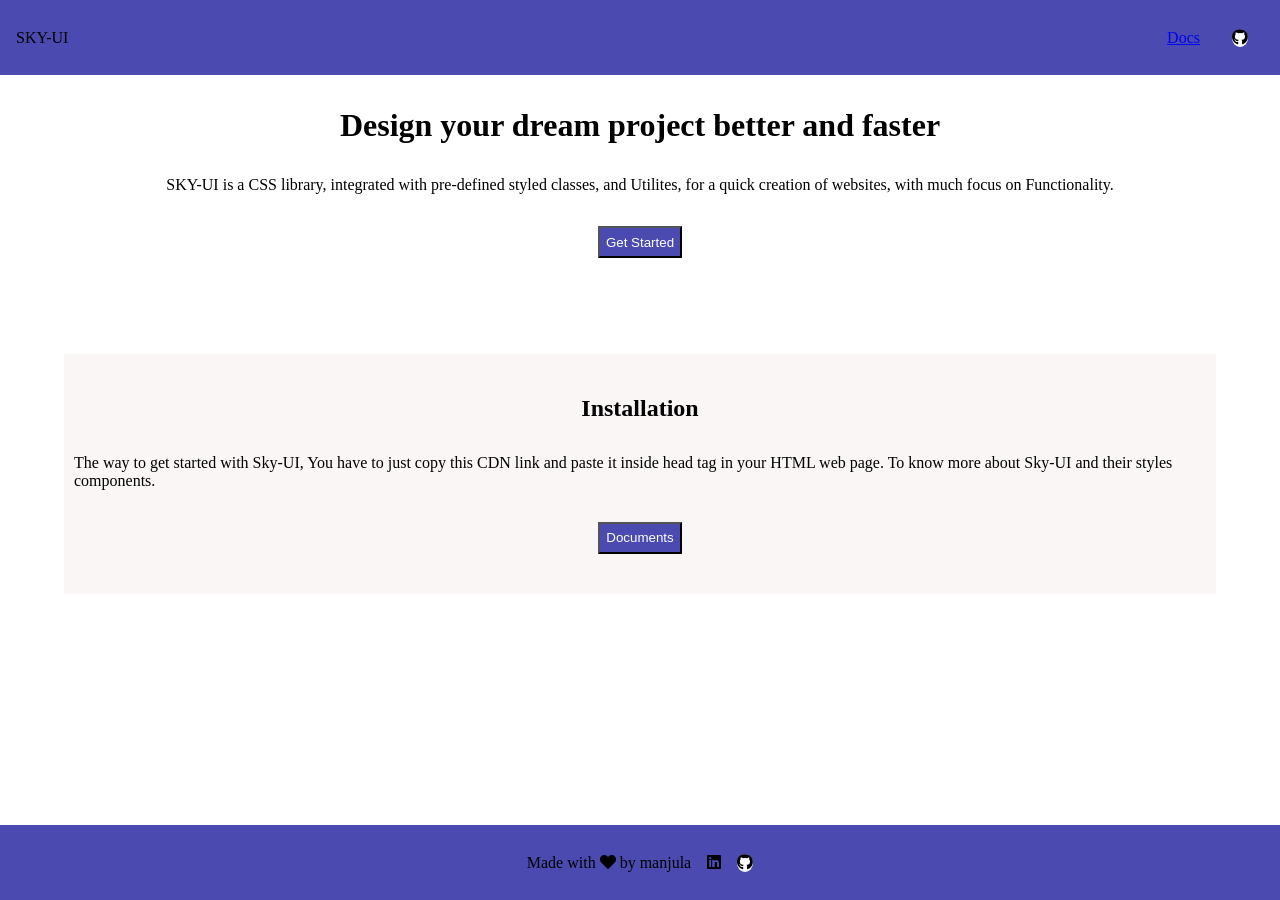
==== index.html @ 5a699beb "intial commit" ====
<!DOCTYPE html>
<html lang="en">
<head>
    <meta charset="UTF-8">
    <meta http-equiv="X-UA-Compatible" content="IE=edge">
    <meta name="viewport" content="width=device-width, initial-scale=1.0">
    <title>skyui</title>
    <link rel="stylesheet" href="https://use.fontawesome.com/releases/v5.15.4/css/all.css"
        integrity="sha384-DyZ88mC6Up2uqS4h/KRgHuoeGwBcD4Ng9SiP4dIRy0EXTlnuz47vAwmeGwVChigm" crossorigin="anonymous">
    <link rel="stylesheet" href="style.css">

</head>

<body>

    <header>
        <div id="header-title">SKY-UI</div>
        <div class="nav-contents">
        <div id="header-nav-link "><a href="#">Docs</a></div>
        <div class="github-icon"><i class="fab fa-github"></i>
            </div>
        </div>

    </header>

    <div id="container">
        <h1>Design your dream project better and faster</h1>
        <p>SKY-UI is a CSS library, integrated with pre-defined styled classes, and Utilites, for a quick creation of websites, with much focus on Functionality.
        </p>
        <button class="primary-btn"> Get Started</button>

    </div>

        <div class="subcontainer">

           <h2>Installation</h2>

          <p>The way to get started with Sky-UI, You have to just copy this CDN link and paste it inside head tag in your HTML web page.
            To know more about Sky-UI and their styles components.</p>

            <button class="primary-btn">Documents</button>

        </div>
        


            <footer class="footer-container">


                <div>Made with <i class="fas fa-heart"></i> by manjula </div>

                <div class= "icon-linkedln"><i class="fab fa-linkedin"></i></div>

                <div class="github-icon"><i class="fab fa-github"></i>
                </div>
            

            </footer>

    
</body>
</html>
---- style.css ----
@import url(components.css);
@import url('https://fonts.googleapis.com/css2?family=Source+Sans+Pro:wght@300&display=swap');


header{
    background-color: var(--primary-color);
    display: flex;
    justify-content: space-between;
    height: 75px;
    align-items: center;
    padding-left: 1rem;
}


.nav-contents{
    display: flex;
    gap: 2rem;
    margin: 2rem;
}

#container{
    display: flex;
    flex-direction: column;
    justify-content: center;
    align-items: center;
    max-width: 90%;
    padding: 2rem;
    margin: 0 auto;
    gap:2rem;

}

.primary-btn{
    background-color: var(--primary-color);
    height: 2rem;
    color: white;
    
}

.subcontainer{
    display: flex;
    justify-content: center;
    align-items: center;
    gap:2rem;
}

.subcontainer{
    display: flex;
    flex-direction: column;
    align-items: center;
    background-color: rgb(250, 246, 246);
    height: 15rem;
    justify-content: center;
    margin: 4rem;
    padding: 10px;
    
}


.footer-container{
    display: flex;
    background-color: var(--primary-color);
    height: 75px;
    align-items: center;
    justify-content: center;
    gap: 1rem;
    position: absolute;
    width: 100%;
    bottom: 0;

}

.github-icon{
    background-color: white;
    border-radius: 50%;
    width: 16px;
}
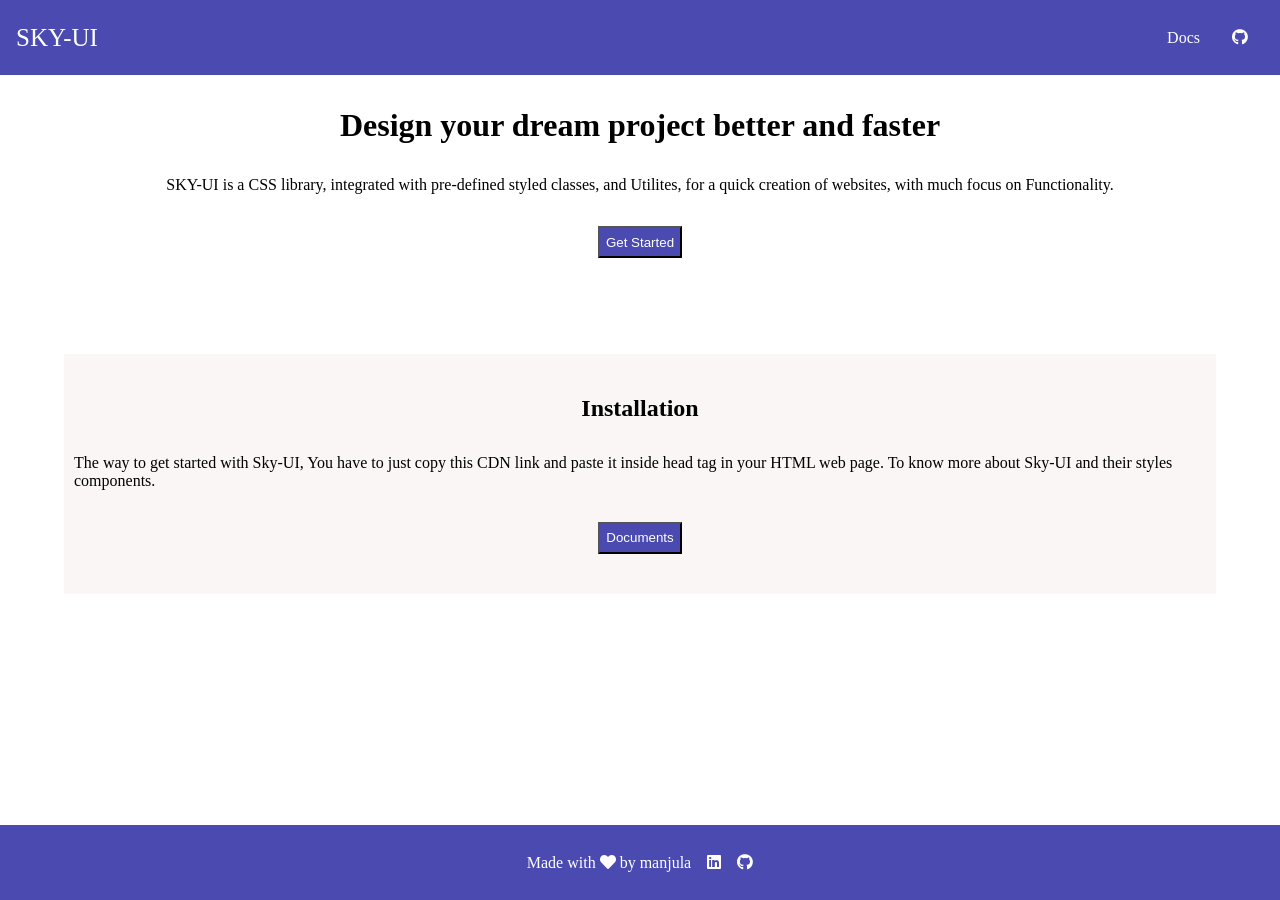
==== commit 8e26ac73: "updated the file names" ====
--- a/index.html
+++ b/index.html
@@ -4,10 +4,10 @@
     <meta charset="UTF-8">
     <meta http-equiv="X-UA-Compatible" content="IE=edge">
     <meta name="viewport" content="width=device-width, initial-scale=1.0">
-    <title>skyui</title>
+    <title> skyui</title>
     <link rel="stylesheet" href="https://use.fontawesome.com/releases/v5.15.4/css/all.css"
         integrity="sha384-DyZ88mC6Up2uqS4h/KRgHuoeGwBcD4Ng9SiP4dIRy0EXTlnuz47vAwmeGwVChigm" crossorigin="anonymous">
-    <link rel="stylesheet" href="style.css">
+    <link rel="stylesheet" href="landingpage.css">
 
 </head>
 
@@ -38,7 +38,8 @@
           <p>The way to get started with Sky-UI, You have to just copy this CDN link and paste it inside head tag in your HTML web page.
             To know more about Sky-UI and their styles components.</p>
 
-            <button class="primary-btn">Documents</button>
+            <button class="primary-btn"> <a href="/componets.html" >Documents</a>
+            </button>
 
         </div>
         
--- a/landingpage.css
+++ b/landingpage.css
@@ -0,0 +1,90 @@
+@import url(components.css);
+@import url('https://fonts.googleapis.com/css2?family=Source+Sans+Pro:wght@300&display=swap');
+
+
+header{
+    background-color: var(--primary-color);
+    display: flex;
+    justify-content: space-between;
+    height: 75px;
+    align-items: center;
+    padding-left: 1rem;
+    color: white;
+}
+
+
+.nav-contents{
+    display: flex;
+    gap: 2rem;
+    margin: 2rem;
+}
+
+#container{
+    display: flex;
+    flex-direction: column;
+    justify-content: center;
+    align-items: center;
+    max-width: 90%;
+    padding: 2rem;
+    margin: 0 auto;
+    gap:2rem;
+
+}
+
+.primary-btn{
+    background-color: var(--primary-color);
+    height: 2rem;
+    color: white;
+
+    
+}
+
+.primary-btn a{
+    color: white;
+    text-decoration: none;
+
+}
+
+.subcontainer{
+    display: flex;
+    justify-content: center;
+    align-items: center;
+    gap:2rem;
+}
+
+.subcontainer{
+    display: flex;
+    flex-direction: column;
+    align-items: center;
+    background-color: rgb(250, 246, 246);
+    height: 15rem;
+    justify-content: center;
+    margin: 4rem;
+    padding: 10px;
+    
+}
+
+
+.footer-container{
+    display: flex;
+    background-color: var(--primary-color);
+    height: 75px;
+    align-items: center;
+    justify-content: center;
+    gap: 1rem;
+    position: absolute;
+    width: 100%;
+    bottom: 0;
+    color: white;
+
+}
+
+#header-title{
+    color: white;
+    font-size: 25px;
+}
+a{
+    text-decoration: none;
+    color: var(--off-white);
+}
+
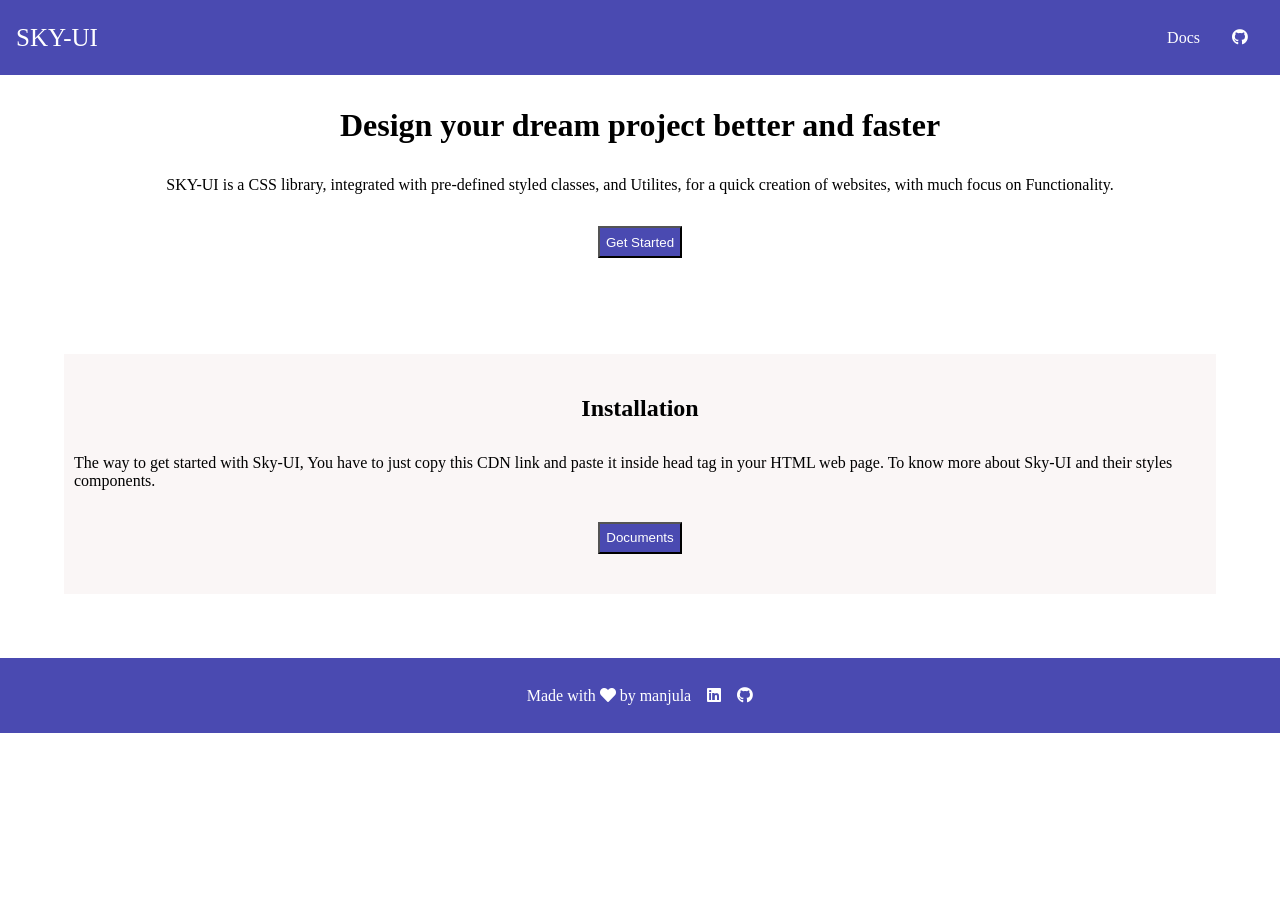
==== commit 536f2b53: "Merge branch 'main' of https://github.com/svmanjula/skyui" ====
--- a/index.html
+++ b/index.html
@@ -60,4 +60,4 @@
 
     
 </body>
-</html>+</html>
--- a/landingpage.css
+++ b/landingpage.css
@@ -1,4 +1,4 @@
-@import url(components.css);
+@import url(/components.css);
 @import url('https://fonts.googleapis.com/css2?family=Source+Sans+Pro:wght@300&display=swap');
 
 
@@ -9,7 +9,7 @@
     height: 75px;
     align-items: center;
     padding-left: 1rem;
-    color: white;
+    color: var(--off-white-);
 }
 
 
@@ -34,13 +34,13 @@
 .primary-btn{
     background-color: var(--primary-color);
     height: 2rem;
-    color: white;
+    color:var(--off-white-);
 
     
 }
 
 .primary-btn a{
-    color: white;
+    color:var(--off-white-);
     text-decoration: none;
 
 }
@@ -72,10 +72,10 @@
     align-items: center;
     justify-content: center;
     gap: 1rem;
-    position: absolute;
+
     width: 100%;
     bottom: 0;
-    color: white;
+    color: var(--off-white-);
 
 }
 
@@ -85,6 +85,6 @@
 }
 a{
     text-decoration: none;
-    color: var(--off-white);
+    color: var(--off-white-);
 }
 
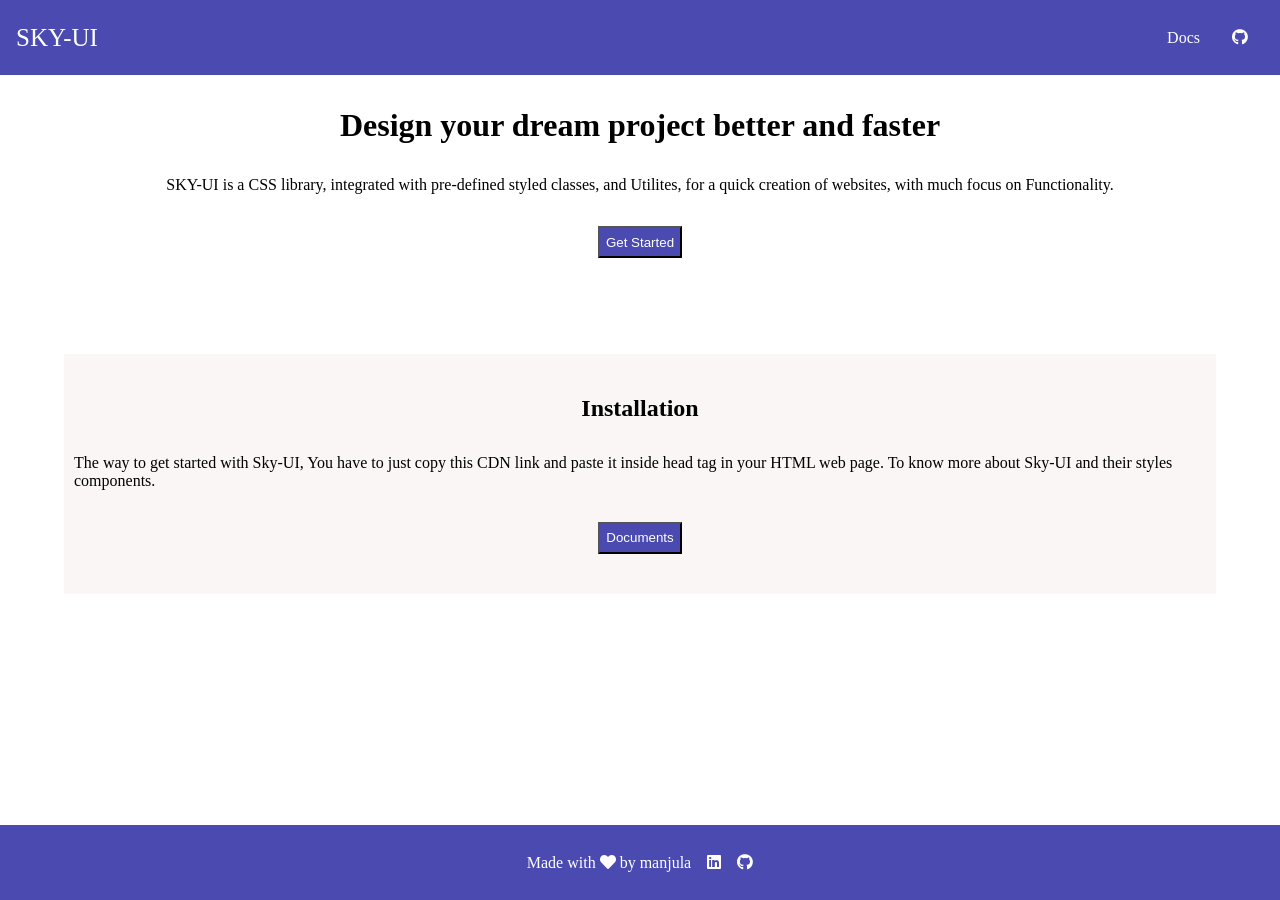
==== commit 9fb2c6c1: "bug fixes" ====
--- a/index.html
+++ b/index.html
@@ -8,6 +8,7 @@
     <link rel="stylesheet" href="https://use.fontawesome.com/releases/v5.15.4/css/all.css"
         integrity="sha384-DyZ88mC6Up2uqS4h/KRgHuoeGwBcD4Ng9SiP4dIRy0EXTlnuz47vAwmeGwVChigm" crossorigin="anonymous">
     <link rel="stylesheet" href="landingpage.css">
+    <link rel="stylesheet" href="mediaquery.css">
 
 </head>
 
@@ -45,7 +46,7 @@
         
 
 
-            <footer class="footer-container">
+            <footer>
 
 
                 <div>Made with <i class="fas fa-heart"></i> by manjula </div>
--- a/landingpage.css
+++ b/landingpage.css
@@ -65,16 +65,16 @@
 }
 
 
-.footer-container{
+footer{
     display: flex;
     background-color: var(--primary-color);
     height: 75px;
     align-items: center;
     justify-content: center;
     gap: 1rem;
-
+    position:absolute;
+    bottom: 0;
     width: 100%;
-    bottom: 0;
     color: var(--off-white-);
 
 }
--- a/mediaquery.css
+++ b/mediaquery.css
@@ -0,0 +1,7 @@
+@media only screen 
+  and (min-device-width: 320px) 
+  and (max-device-width: 740px) {
+    footer{position: static}
+    
+}
+
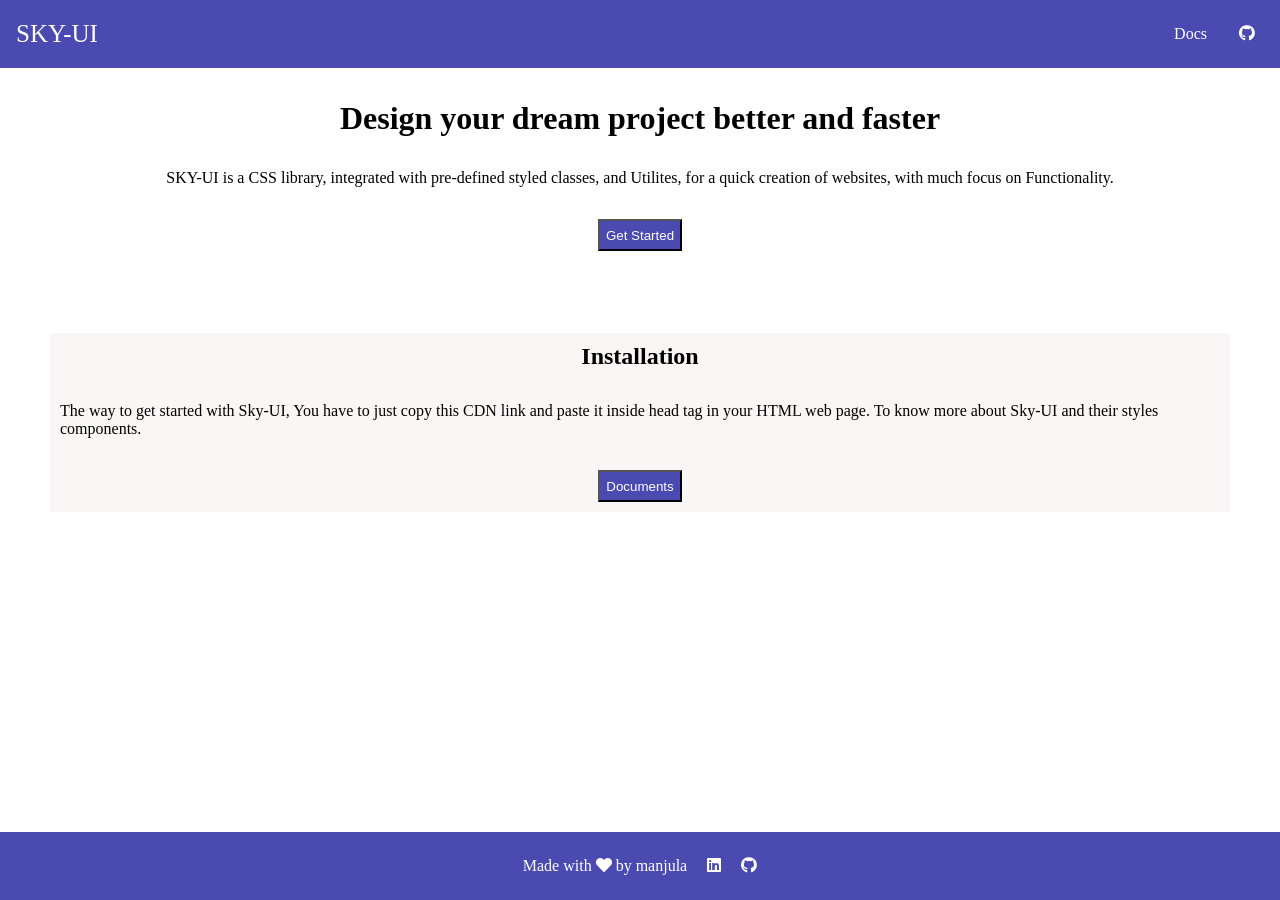
==== commit 69b46537: "update the card comp" ====
--- a/index.html
+++ b/index.html
@@ -17,7 +17,7 @@
     <header>
         <div id="header-title">SKY-UI</div>
         <div class="nav-contents">
-        <div id="header-nav-link "><a href="#">Docs</a></div>
+        <div id="header-nav-link "><a id="header-nav-link href="#">Docs</a></div>
         <div class="github-icon"><i class="fab fa-github"></i>
             </div>
         </div>
--- a/landingpage.css
+++ b/landingpage.css
@@ -6,17 +6,19 @@
     background-color: var(--primary-color);
     display: flex;
     justify-content: space-between;
-    height: 75px;
+    /* height: 75px; */
     align-items: center;
     padding-left: 1rem;
     color: var(--off-white-);
+   
+    
 }
 
 
 .nav-contents{
     display: flex;
     gap: 2rem;
-    margin: 2rem;
+    margin: 25px;
 }
 
 #container{
@@ -57,9 +59,9 @@
     flex-direction: column;
     align-items: center;
     background-color: rgb(250, 246, 246);
-    height: 15rem;
+    /* height: 15rem; */
     justify-content: center;
-    margin: 4rem;
+    margin: 50px;
     padding: 10px;
     
 }
@@ -68,10 +70,11 @@
 footer{
     display: flex;
     background-color: var(--primary-color);
-    height: 75px;
+    /* height: 75px; */
     align-items: center;
+    padding: 25px;
     justify-content: center;
-    gap: 1rem;
+    gap: 20px;
     position:absolute;
     bottom: 0;
     width: 100%;
@@ -82,9 +85,16 @@
 #header-title{
     color: white;
     font-size: 25px;
+    text-decoration: none;
 }
-a{
+/* /* a{
     text-decoration: none;
     color: var(--off-white-);
-}
+} */
 
+#header-nav-link{
+    text-decoration: none;
+    color: var(--off-white-);
+    font-weight: bolder;
+    font-size: larger;
+} 
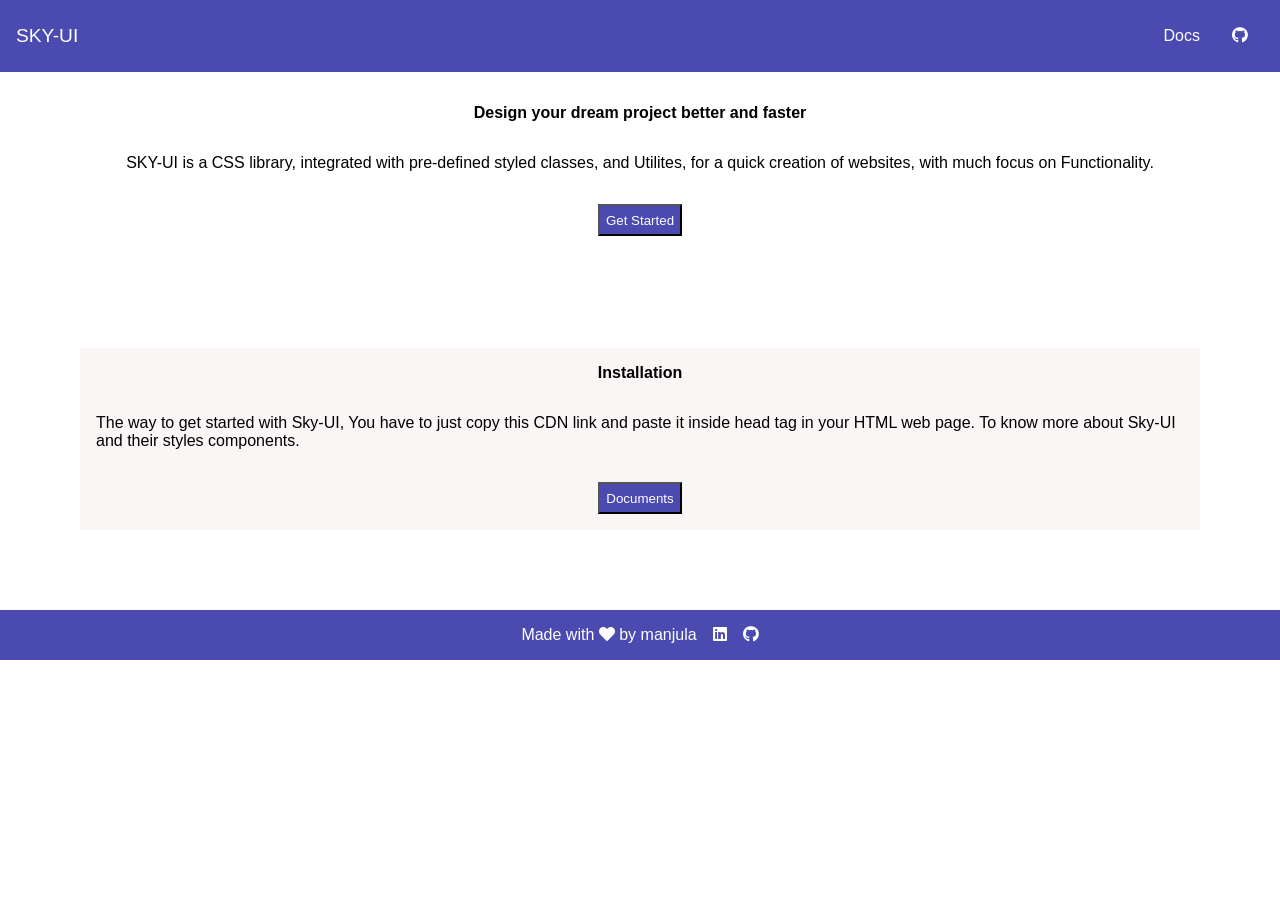
==== commit 9ec8b968: "bug fixes" ====
--- a/index.html
+++ b/index.html
@@ -25,8 +25,8 @@
     </header>
 
     <div id="container">
-        <h1>Design your dream project better and faster</h1>
-        <p>SKY-UI is a CSS library, integrated with pre-defined styled classes, and Utilites, for a quick creation of websites, with much focus on Functionality.
+        <div class="container-title">Design your dream project better and faster</div>
+        <p class="container-discription">SKY-UI is a CSS library, integrated with pre-defined styled classes, and Utilites, for a quick creation of websites, with much focus on Functionality.
         </p>
         <button class="primary-btn"> Get Started</button>
 
@@ -34,9 +34,9 @@
 
         <div class="subcontainer">
 
-           <h2>Installation</h2>
+           <div class="container-title">Installation</div>
 
-          <p>The way to get started with Sky-UI, You have to just copy this CDN link and paste it inside head tag in your HTML web page.
+          <p class="container-discription">The way to get started with Sky-UI, You have to just copy this CDN link and paste it inside head tag in your HTML web page.
             To know more about Sky-UI and their styles components.</p>
 
             <button class="primary-btn"> <a href="/componets.html" >Documents</a>
--- a/landingpage.css
+++ b/landingpage.css
@@ -1,24 +1,24 @@
 @import url(/components.css);
-@import url('https://fonts.googleapis.com/css2?family=Source+Sans+Pro:wght@300&display=swap');
+
 
 
 header{
     background-color: var(--primary-color);
     display: flex;
     justify-content: space-between;
-    /* height: 75px; */
     align-items: center;
-    padding-left: 1rem;
+    justify-content: space-between;
     color: var(--off-white-);
-   
-    
+    width: 100vw;
+    height: 8vh;
+ 
 }
 
 
 .nav-contents{
     display: flex;
     gap: 2rem;
-    margin: 25px;
+    margin: 2rem;
 }
 
 #container{
@@ -61,31 +61,40 @@
     background-color: rgb(250, 246, 246);
     /* height: 15rem; */
     justify-content: center;
-    margin: 50px;
-    padding: 10px;
+    margin:5rem;
+    padding: 1rem;
     
 }
 
+.container-title{
+    font-weight: bolder;
+    font-weight: 1.3rem;
+}
+
+.container-discription{
+    font-weight: 0.8rem;
+}
 
 footer{
     display: flex;
     background-color: var(--primary-color);
     /* height: 75px; */
     align-items: center;
-    padding: 25px;
+    padding:1rem;
     justify-content: center;
-    gap: 20px;
-    position:absolute;
-    bottom: 0;
-    width: 100%;
+    gap: 1rem;
+    
+    width:100vw;
     color: var(--off-white-);
 
 }
 
 #header-title{
     color: white;
-    font-size: 25px;
+    font-size: 1.2rem;
     text-decoration: none;
+    margin-left: 1rem;
+
 }
 /* /* a{
     text-decoration: none;
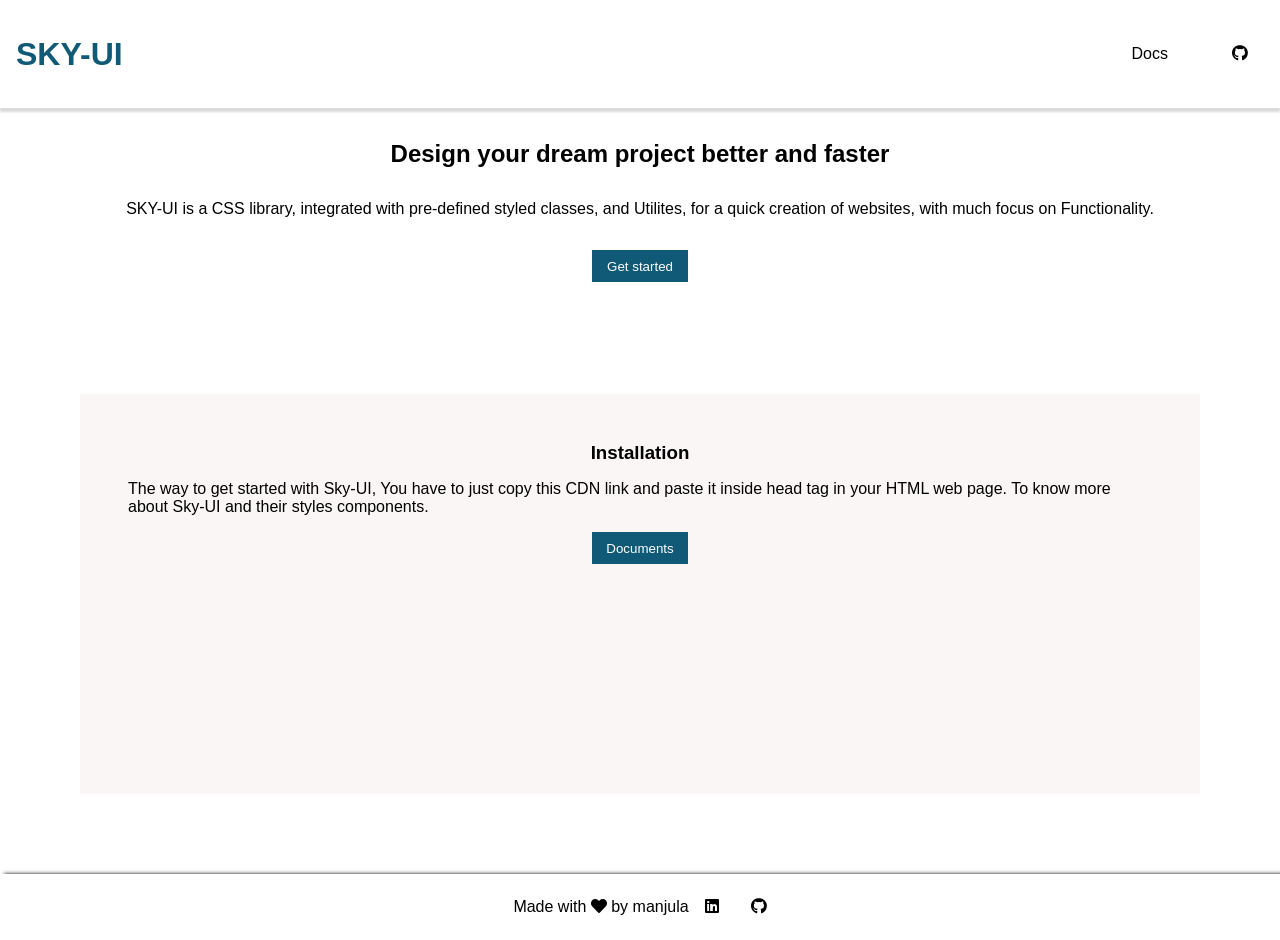
==== commit 10bd2088: "updated the intro page" ====
--- a/index.html
+++ b/index.html
@@ -15,32 +15,43 @@
 <body>
 
     <header>
-        <div id="header-title">SKY-UI</div>
+        <h1 id="header-title">SKY-UI</h1>
         <div class="nav-contents">
         <div id="header-nav-link "><a id="header-nav-link href="#">Docs</a></div>
-        <div class="github-icon"><i class="fab fa-github"></i>
+        <a href="https://github.com/svmanjula/skyui"> <div class="github-icon"><i class="fab fa-github"></i></a>
+        </div>
             </div>
         </div>
 
     </header>
 
     <div id="container">
-        <div class="container-title">Design your dream project better and faster</div>
+        <h2 class="container-title">Design your dream project better and faster</h2>
         <p class="container-discription">SKY-UI is a CSS library, integrated with pre-defined styled classes, and Utilites, for a quick creation of websites, with much focus on Functionality.
         </p>
-        <button class="primary-btn"> Get Started</button>
+        <button class="primary-btn"> <a href="/componets.html" >Get started</a>
+        </button>
 
     </div>
 
         <div class="subcontainer">
-
-           <div class="container-title">Installation</div>
+       <div class="container-wrapper">
+           <h3 class="container-title">Installation</h3>
 
           <p class="container-discription">The way to get started with Sky-UI, You have to just copy this CDN link and paste it inside head tag in your HTML web page.
             To know more about Sky-UI and their styles components.</p>
 
             <button class="primary-btn"> <a href="/componets.html" >Documents</a>
             </button>
+        </div>
+
+            <iframe
+            <iframe
+            src="https://carbon.now.sh/embed?bg=rgba%28245%2C248%2C252%2C1%29&t=3024-night&wt=none&l=text&width=680&ds=false&dsyoff=20px&dsblur=68px&wc=true&wa=true&pv=4px&ph=1px&ln=false&fl=1&fm=Fira+Code&fs=14px&lh=152%25&si=false&es=2x&wm=false&code=%253Clink%2520rel%253D%2522stylesheet%2522%2520href%253D%2522https%253A%252F%252Fcomponent-library-sky-ui.netlify.app%252Fstyle.css%2522%253E%2520%2520%2520%2520"
+            style="width: 100%; height:100%;  border:0; transform: scale(1); overflow:hidden;"
+            sandbox="allow-scripts allow-same-origin">
+          </iframe>
+</iframe>
 
         </div>
         
@@ -51,9 +62,9 @@
 
                 <div>Made with <i class="fas fa-heart"></i> by manjula </div>
 
-                <div class= "icon-linkedln"><i class="fab fa-linkedin"></i></div>
+               <a href="https://www.linkedin.com/in/manjula-s-254817179/" ><div class= "icon-linkedln"><i class="fab fa-linkedin"></i></div></a>
 
-                <div class="github-icon"><i class="fab fa-github"></i>
+               <a href="https://github.com/svmanjula/skyui"> <div class="github-icon"><i class="fab fa-github"></i></a>
                 </div>
             
 
--- a/landingpage.css
+++ b/landingpage.css
@@ -3,14 +3,13 @@
 
 
 header{
-    background-color: var(--primary-color);
     display: flex;
     justify-content: space-between;
     align-items: center;
     justify-content: space-between;
-    color: var(--off-white-);
     width: 100vw;
-    height: 8vh;
+    height:12vh;
+    box-shadow: 0 4px 2px 0 var(--shadow-color-);
  
 }
 
@@ -36,7 +35,9 @@
 .primary-btn{
     background-color: var(--primary-color);
     height: 2rem;
+    width: 6rem;
     color:var(--off-white-);
+    border: 0;
 
     
 }
@@ -47,12 +48,7 @@
 
 }
 
-.subcontainer{
-    display: flex;
-    justify-content: center;
-    align-items: center;
-    gap:2rem;
-}
+ 
 
 .subcontainer{
     display: flex;
@@ -62,8 +58,16 @@
     /* height: 15rem; */
     justify-content: center;
     margin:5rem;
-    padding: 1rem;
+    padding: 3rem;
+    gap:2rem; 
     
+}
+
+.container-wrapper{
+    display: flex;
+    flex-direction: column;
+    gap: 1rem;
+    align-items: center;
 }
 
 .container-title{
@@ -77,21 +81,21 @@
 
 footer{
     display: flex;
-    background-color: var(--primary-color);
-    /* height: 75px; */
     align-items: center;
-    padding:1rem;
+    padding:1.5rem;
     justify-content: center;
     gap: 1rem;
+    width:100vw;
+    box-shadow: 4px 0 4px 0;
     
-    width:100vw;
-    color: var(--off-white-);
 
 }
 
+
+
 #header-title{
-    color: white;
-    font-size: 1.2rem;
+    color:var(--primary-color);
+    font-size: 2rem;
     text-decoration: none;
     margin-left: 1rem;
 
